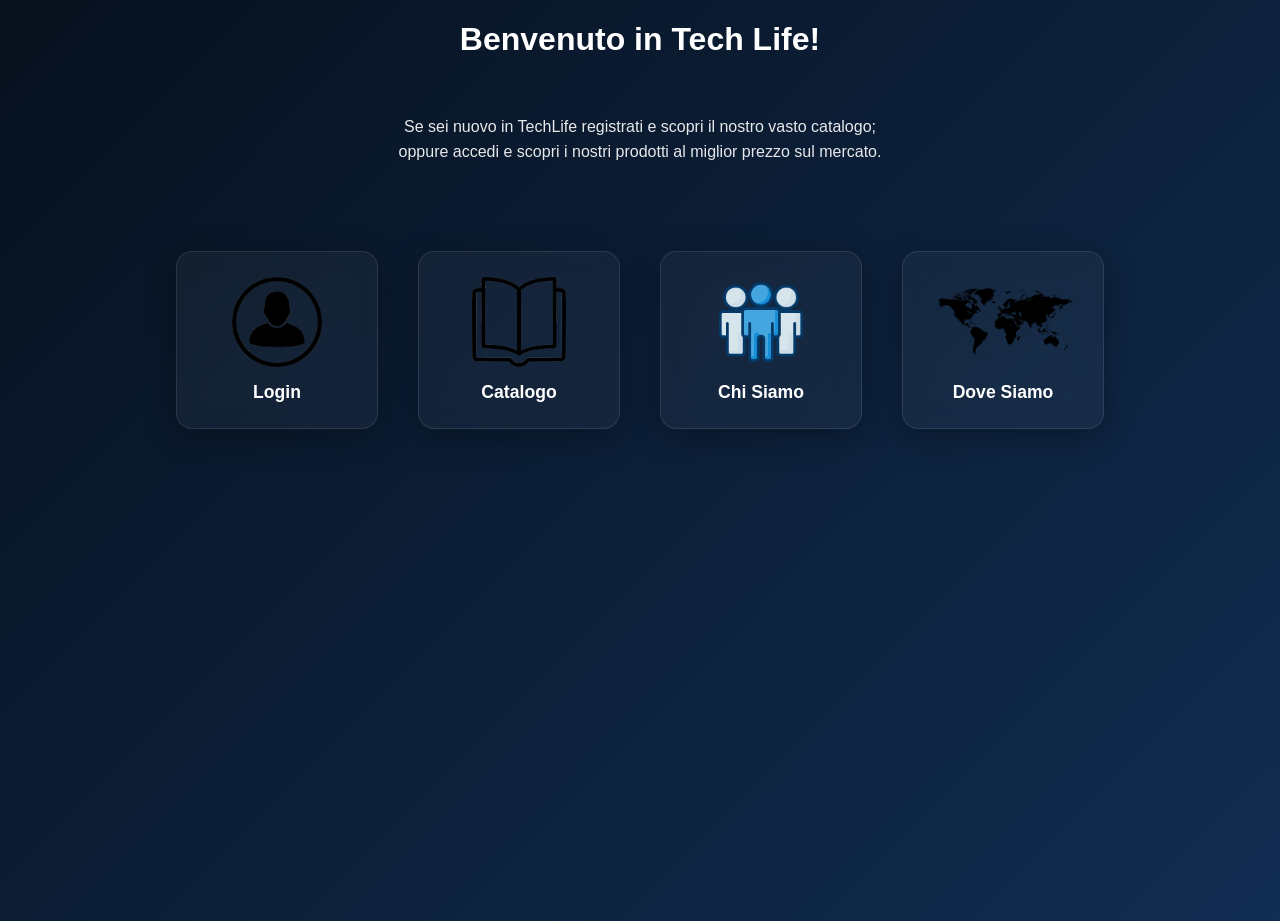
==== TechLife/WebContent/index.html @ 09d902e9 "creazione pagina dove siamo creazione pagina dove siamo e aggiornamento foglio di stile" ====
<!DOCTYPE html>
<html>
	<head>
		<meta charset="UTF-8">
		<title>Tech Life Home</title>
		<link type="text/css" rel="stylesheet" href="style.css">
	</head>
	<body>
		<h1>Benvenuto in Tech Life!</h1><br>
		<p>Se sei nuovo in TechLife registrati e scopri il nostro vasto catalogo;<br>
		oppure accedi e scopri i nostri prodotti al miglior prezzo sul mercato.<br><br>
		<div id="container">
		
			<div class="divHome">
				<a href="login.jsp">
				<img src="img/profilo.png" alt="Login">
				<span>Login</span></a>
			</div>
			
			<div class="divHome">
				<a href="/catalogo.jsp">
				<img src="img/catalogo.png" alt="Catalogo">
				<span>Catalogo</span></a>
			</div>
			
			<div class="divHome">
				<a href="chi siamo.html">
				<img src="img/chisiamoblu.png" alt="Chi Siamo">
				<span>Chi Siamo</span></a>
			</div>
			
			<div class="divHome">
				<a href="dove siamo.html">
				<img src="img/mappa.png" alt="Dove Siamo">
				<span>Dove Siamo</span></a>
			</div>
		</div>
	</body>
</html>
---- TechLife/WebContent/style.css ----
/*pagina index*/
h1, p {
  text-align: center;
  font-family: Arial, sans-serif;
  color: #ffffff; 
}

p {
  margin-bottom: 40px;
  line-height: 1.6;
  opacity: 0.9;  
}

body {
  background: linear-gradient(135deg, #07111e 0%, #0c1f38 50%, #112d52 100%);
  min-height: 100vh;
  margin: 0;
  padding: 0;
}

#container {
  display: flex;
  justify-content: center;  
  gap: 40px;                
  max-width: 1000px;
  margin: 0 auto;            
  padding: 20px;
  flex-wrap: wrap;           
}


.divHome {
  flex: 1;                   
  min-width: 150px;          
  max-width: 200px;
  background: rgba(255, 255, 255, 0.04);       
  backdrop-filter: blur(12px);                  
  -webkit-backdrop-filter: blur(12px);          
  border-radius: 16px;                       
                             
  border: 1px solid rgba(255, 255, 255, 0.1);   
  box-shadow: 0 8px 32px 0 rgba(0, 0, 0, 0.3); 
  transition: all 0.3s ease;                    
}

.divHome a {
  display: flex;
  flex-direction: column;    
  align-items: center;       
  text-align: center;        
  text-decoration: none;     
  color: #ffffff;                               
  font-family: Arial, sans-serif;
  font-weight: bold;
  font-size: 1.1rem;
  transition: color 0.2s ease;  
  padding: 25px 15px;
  width:100%;
  box-sizing: border-box;
}

.divHome img {
  width: auto; 
  max-width: 140px;          
  height: 90px;              
  margin-bottom: 15px;       
  display: block;
  object-fit: contain;
}


.divHome:hover {
  transform: translateY(-8px);                  
  background: rgba(255, 255, 255, 0.09);       
  border-color: rgba(0, 150, 255, 0.5);        
  box-shadow: 0 12px 40px 0 rgba(0, 150, 255, 0.2); 
}

.divHome a:hover {
  color: #33a1ff;
}

/*pagina chi siamo*/

.hidden-start {
  display: none !important;
}


#mapcontainer {
  display: flex;
  width: 100%;
  max-width: 1200px;
  margin: 0 auto;
  padding: 20px;
  gap: 25px;
  box-sizing: border-box;
}


.map-wrapper {
  position: relative; 
  flex: 2;            
  height: 70vh;       
}


#map {
  width: 100%;
  height: 100%;       
  border-radius: 16px;         
  border: 1px solid rgba(255, 255, 255, 0.1); 
  box-shadow: 0 8px 32px 0 rgba(0, 0, 0, 0.4); 
  z-index: 1;         
}


#control {
  flex: 1;            
  background: rgba(255, 255, 255, 0.04);
  backdrop-filter: blur(12px);
  -webkit-backdrop-filter: blur(12px);
  border-radius: 16px;
  padding: 20px;
  border: 1px solid rgba(255, 255, 255, 0.1);
  box-shadow: 0 8px 32px 0 rgba(0, 0, 0, 0.3);
  height: 70vh;       
  box-sizing: border-box; 
  overflow-y: auto;       

  scrollbar-width: none;  /* Firefox */
  -ms-overflow-style: none;  /* IE e Edge */
}

/*Chrome, Safari e Opera */
#control::-webkit-scrollbar {
  display: none;
}

.loader {
  position: absolute;
  top: 50%;
  left: 50%;
  transform: translate(-50%, -50%);
  z-index: 9999;      
  background: rgba(7, 17, 30, 0.85); 
  backdrop-filter: blur(6px);
  -webkit-backdrop-filter: blur(6px);
  padding: 22px;
  border-radius: 50%; 
  border: 1px solid rgba(255, 255, 255, 0.2);
  box-shadow: 0 4px 25px rgba(0, 0, 0, 0.7);
  display: flex;
  justify-content: center;
  align-items: center;
}

.fa-spinner {
  font-size: 40px;
  color: #33a1ff !important;
}

.ecommerce-info-box {
  display: flex;
  flex-direction: column;
  align-items: center;
  text-align: center;
  height: 100%;
  justify-content: center; 
  padding: 10px;
  box-sizing: border-box;
}

.info-icon {
  font-size: 3rem;
  color: #33a1ff; 
  margin-bottom: 20px;
}

#control h2 {
  font-size: 1.6rem;
  color: #ffffff;
  margin: 0 0 15px 0;
  font-weight: bold;
}

.main-message {
  font-size: 1.25rem;
  color: #33a1ff; 
  font-weight: bold;
  line-height: 1.4;
  font-style: italic;
  margin: 0 0 20px 0;
}

.divider {
  width: 60%;
  height: 1px;
  background: linear-gradient(90deg, rgba(255,255,255,0) 0%, rgba(255,255,255,0.3) 50%, rgba(255,255,255,0) 100%);
  margin-bottom: 20px;
}

.sub-message {
  font-size: 0.95rem;
  color: #cccccc;
  line-height: 1.6;
  margin: 0 0 15px 0;
}

.text-error-container {
  max-width: 1200px;
  margin: 0 auto;
  padding: 0 20px;
  text-align: center;
}

#text {
  color: #ff4444;
  font-family: Arial, sans-serif;
  font-weight: bold;
  font-size: 1.1rem;
}

@media (max-width: 850px) {
  #mapcontainer {
    flex-direction: column;
  }
  .map-wrapper {
    height: 50vh;
  }
  #control {
    height: auto;
  }
}
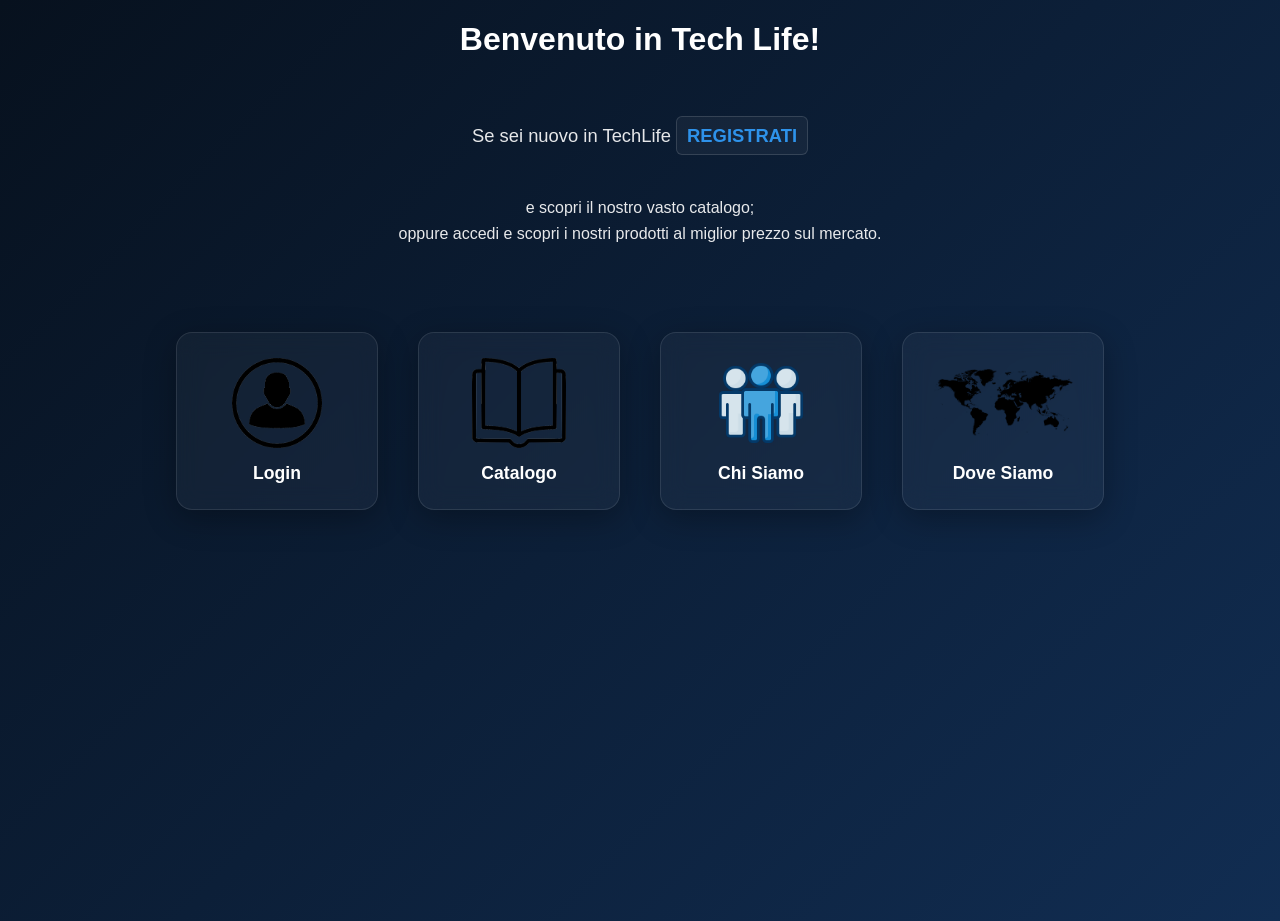
==== commit 761f683e: "Creazione pagina login Creazione pagina login.jsp e modifica foglio di stile" ====
--- a/TechLife/WebContent/index.html
+++ b/TechLife/WebContent/index.html
@@ -7,7 +7,8 @@
 	</head>
 	<body>
 		<h1>Benvenuto in Tech Life!</h1><br>
-		<p>Se sei nuovo in TechLife registrati e scopri il nostro vasto catalogo;<br>
+		<p class="welcometext">Se sei nuovo in TechLife <a id="register" href="registrazione.jsp">REGISTRATI</a>
+		<p>e scopri il nostro vasto catalogo;<br>
 		oppure accedi e scopri i nostri prodotti al miglior prezzo sul mercato.<br><br>
 		<div id="container">
 		
--- a/TechLife/WebContent/style.css
+++ b/TechLife/WebContent/style.css
@@ -1,4 +1,6 @@
-/*pagina index*/
+/* ==========================================
+   1. PAGINA INDEX
+   ========================================== */
 h1, p {
   text-align: center;
   font-family: Arial, sans-serif;
@@ -26,6 +28,13 @@
   margin: 0 auto;            
   padding: 20px;
   flex-wrap: wrap;           
+}
+
+.welcometext {
+  margin-bottom: 40px;
+  line-height: 1.8;
+  font-size: 1.15rem;
+  color: #ffffff;
 }
 
 
@@ -80,7 +89,174 @@
   color: #33a1ff;
 }
 
-/*pagina chi siamo*/
+#register{
+	display: inline-block;
+  padding: 2px 10px;                            
+  background: rgba(255, 255, 255, 0.05);       
+  backdrop-filter: blur(4px);                   
+  -webkit-backdrop-filter: blur(4px);
+  border: 1px solid rgba(255, 255, 255, 0.15);  
+  border-radius: 6px;                           
+  color: #33a1ff !important;                    
+  text-decoration: none;                       
+  font-weight: bold;
+  transition: all 0.2s ease;
+}
+
+#register:hover {
+  background: rgba(51, 161, 255, 0.15);         
+  border-color: #33a1ff;                        
+  color: #ffffff !important;                    
+  box-shadow: 0 0 12px rgba(51, 161, 255, 0.3); 
+  transform: translateY(-1px);                  
+}
+
+
+/* ==========================================
+   STILE PULSANTE "TORNA ALLA HOME" (LIQUID GLASS)
+   ========================================== */
+.nav-back {
+  max-width: 1200px;        
+  margin: 30px auto 0 auto;
+  padding: 0 20px;          
+  box-sizing: border-box;
+}
+
+.nav-back a {
+  display: inline-flex;
+  align-items: center;
+  gap: 10px;                    
+  background: rgba(255, 255, 255, 0.04);       
+  backdrop-filter: blur(10px);                  
+  -webkit-backdrop-filter: blur(10px);          
+  border: 1px solid rgba(255, 255, 255, 0.1);   
+  border-radius: 8px;                           
+  padding: 10px 20px;                           
+  color: #ffffff !important;                    
+  text-decoration: none;                        
+  font-family: Arial, sans-serif;
+  font-weight: bold;
+  font-size: 0.95rem;
+  box-shadow: 0 8px 24px rgba(0, 0, 0, 0.3);     
+  transition: all 0.25s ease;                  
+}
+
+
+.nav-back a:hover {
+  background: rgba(255, 255, 255, 0.09);       
+  border-color: rgba(0, 150, 255, 0.5);         
+  color: #33a1ff !important;                    
+  transform: translateX(-4px);                  
+  box-shadow: 0 8px 32px rgba(0, 150, 255, 0.15); 
+}
+
+
+
+
+/* ===================
+   3. PAGINA CHI SIAMO
+   =================== */
+
+
+#about-container {
+  max-width: 900px;
+  margin: 0 auto;
+  padding: 20px;
+  font-family: Arial, sans-serif;
+  box-sizing: border-box;
+}
+
+
+.about-card {
+  background: rgba(255, 255, 255, 0.04);
+  backdrop-filter: blur(12px);
+  -webkit-backdrop-filter: blur(12px);
+  border-radius: 16px;
+  padding: 40px;
+  border: 1px solid rgba(255, 255, 255, 0.1);
+  box-shadow: 0 8px 32px 0 rgba(0, 0, 0, 0.3);
+  margin-bottom: 35px;
+  box-sizing: border-box;
+}
+
+
+.about-card h2 {
+  color: #33a1ff !important; 
+  margin-top: 0;
+  font-size: 2rem;
+  margin-bottom: 20px;
+  text-align: left; 
+}
+
+
+.about-text {
+  text-align: left !important; 
+  color: #ffffff !important;   
+  font-size: 1.1rem;
+  line-height: 1.7;
+  margin-bottom: 20px;
+}
+
+
+.about-text strong {
+  color: #33a1ff !important; 
+}
+
+
+.values-grid {
+  display: flex;
+  gap: 20px;
+  flex-wrap: wrap;
+  width: 100%;
+}
+
+
+.value-item {
+  flex: 1;
+  min-width: 240px;
+  background: rgba(255, 255, 255, 0.03); 
+  backdrop-filter: blur(12px);
+  -webkit-backdrop-filter: blur(12px);
+  border-radius: 12px;
+  padding: 25px 20px;
+  border: 1px solid rgba(255, 255, 255, 0.08);
+  box-shadow: 0 4px 20px rgba(0, 0, 0, 0.2);
+  box-sizing: border-box;
+  text-align: center;
+}
+
+
+.value-item h3 {
+  color: #33a1ff !important; 
+  margin-top: 0;
+  font-size: 1.25rem;
+  margin-bottom: 12px;
+  font-weight: bold;
+}
+
+
+.value-item p {
+  font-size: 0.95rem;
+  color: #dddddd !important; 
+  line-height: 1.6;
+  margin: 0;
+  text-align: center !important; 
+}
+
+
+@media (max-width: 768px) {
+  .about-card {
+    padding: 25px 20px;
+  }
+  .value-item {
+    min-width: 100%; 
+  }
+}
+
+
+/* ====================
+   3. PAGINA DOVE SIAMO
+   ==================== */
 
 .hidden-start {
   display: none !important;
@@ -100,14 +276,15 @@
 
 .map-wrapper {
   position: relative; 
-  flex: 2;            
-  height: 70vh;       
+  flex: 2;
+  height: 70vh;     
+  min-height: 400px;  
 }
 
 
 #map {
   width: 100%;
-  height: 100%;       
+  height: 100% !important;
   border-radius: 16px;         
   border: 1px solid rgba(255, 255, 255, 0.1); 
   box-shadow: 0 8px 32px 0 rgba(0, 0, 0, 0.4); 
@@ -196,7 +373,8 @@
 .divider {
   width: 60%;
   height: 1px;
-  background: linear-gradient(90deg, rgba(255,255,255,0) 0%, rgba(255,255,255,0.3) 50%, rgba(255,255,255,0) 100%);
+  background: linear-gradient(90deg, rgba(255,255,255,0) 0%, 
+  	rgba(255,255,255,0.3) 50%, rgba(255,255,255,0) 100%);
   margin-bottom: 20px;
 }
 
@@ -223,12 +401,158 @@
 
 @media (max-width: 850px) {
   #mapcontainer {
-    flex-direction: column;
+    display: flex;
+    flex-direction: column; 
+    gap: 20px;
   }
+
   .map-wrapper {
-    height: 50vh;
+    width: 100%;
+    height: 400px;        
+    min-height: 400px;
   }
+
   #control {
-    height: auto;
+    width: 100%;
+    height: auto;         
+    min-height: auto;
   }
 }
+
+/* ================
+   5. PAGINA LOGIN 
+   ================ */
+
+
+.login-container-page {
+  display: flex;
+  justify-content: center;
+  align-items: center;
+  min-height: 70vh; 
+  padding: 20px;
+  box-sizing: border-box;
+}
+
+
+.login-card {
+  background: rgba(255, 255, 255, 0.04);
+  backdrop-filter: blur(12px);
+  -webkit-backdrop-filter: blur(12px);
+  border-radius: 16px;
+  padding: 40px 30px;
+  border: 1px solid rgba(255, 255, 255, 0.1);
+  box-shadow: 0 8px 32px 0 rgba(0, 0, 0, 0.4);
+  width: 100%;
+  max-width: 400px; 
+  box-sizing: border-box;
+}
+
+
+.login-card h2 {
+  color: #33a1ff !important;
+  margin-top: 0;
+  font-size: 1.8rem;
+  margin-bottom: 25px;
+  text-align: center;
+  font-family: Arial, sans-serif;
+}
+
+
+.input-group {
+  display: flex;
+  flex-direction: column;
+  align-items: flex-start; 
+  margin-bottom: 20px;
+  width: 100%;
+}
+
+.input-group label {
+  color: #ffffff;
+  font-family: Arial, sans-serif;
+  font-weight: bold;
+  font-size: 0.95rem;
+  margin-bottom: 8px;
+}
+
+
+.input-group input {
+  width: 100%;
+  padding: 12px 15px;
+  background: rgba(255, 255, 255, 0.05);
+  border: 1px solid rgba(255, 255, 255, 0.15);
+  border-radius: 8px;
+  color: #ffffff;
+  font-size: 1rem;
+  box-sizing: border-box;
+  transition: all 0.25s ease;
+}
+
+
+.input-group input:focus {
+  outline: none;
+  background: rgba(255, 255, 255, 0.1);
+  border-color: #33a1ff; 
+  box-shadow: 0 0 10px rgba(51, 161, 255, 0.3);
+}
+
+
+.button-group {
+  display: flex;
+  gap: 15px;
+  margin-top: 25px;
+  width: 100%;
+}
+
+
+.button-group input {
+  flex: 1;
+  padding: 12px;
+  font-size: 1rem;
+  font-weight: bold;
+  border-radius: 8px;
+  cursor: pointer;
+  transition: all 0.2s ease;
+  box-sizing: border-box;
+}
+
+
+.btn-submit {
+  background: #33a1ff;
+  border: 1px solid #33a1ff;
+  color: #07111e; 
+}
+.btn-submit:hover {
+  background: #55b2ff;
+  transform: translateY(-2px);
+  box-shadow: 0 4px 15px rgba(51, 161, 255, 0.4);
+}
+
+
+.btn-reset {
+  background: transparent;
+  border: 1px solid rgba(255, 255, 255, 0.2);
+  color: #ffffff;
+}
+.btn-reset:hover {
+  background: rgba(255, 255, 255, 0.1);
+  border-color: rgba(255, 255, 255, 0.4);
+}
+
+
+.register-text {
+  font-size: 0.95rem;
+  color: #cccccc !important;
+  text-align: center;
+  margin-top: 20px;
+}
+.register-text a {
+	color: #33a1ff;
+	text-decoration: none;
+	font-weight: bold;
+	transition: color 0.2s ease;
+}
+.register-text a:hover {
+  	color: #ffffff;
+  	text-decoration: underline;
+}
+
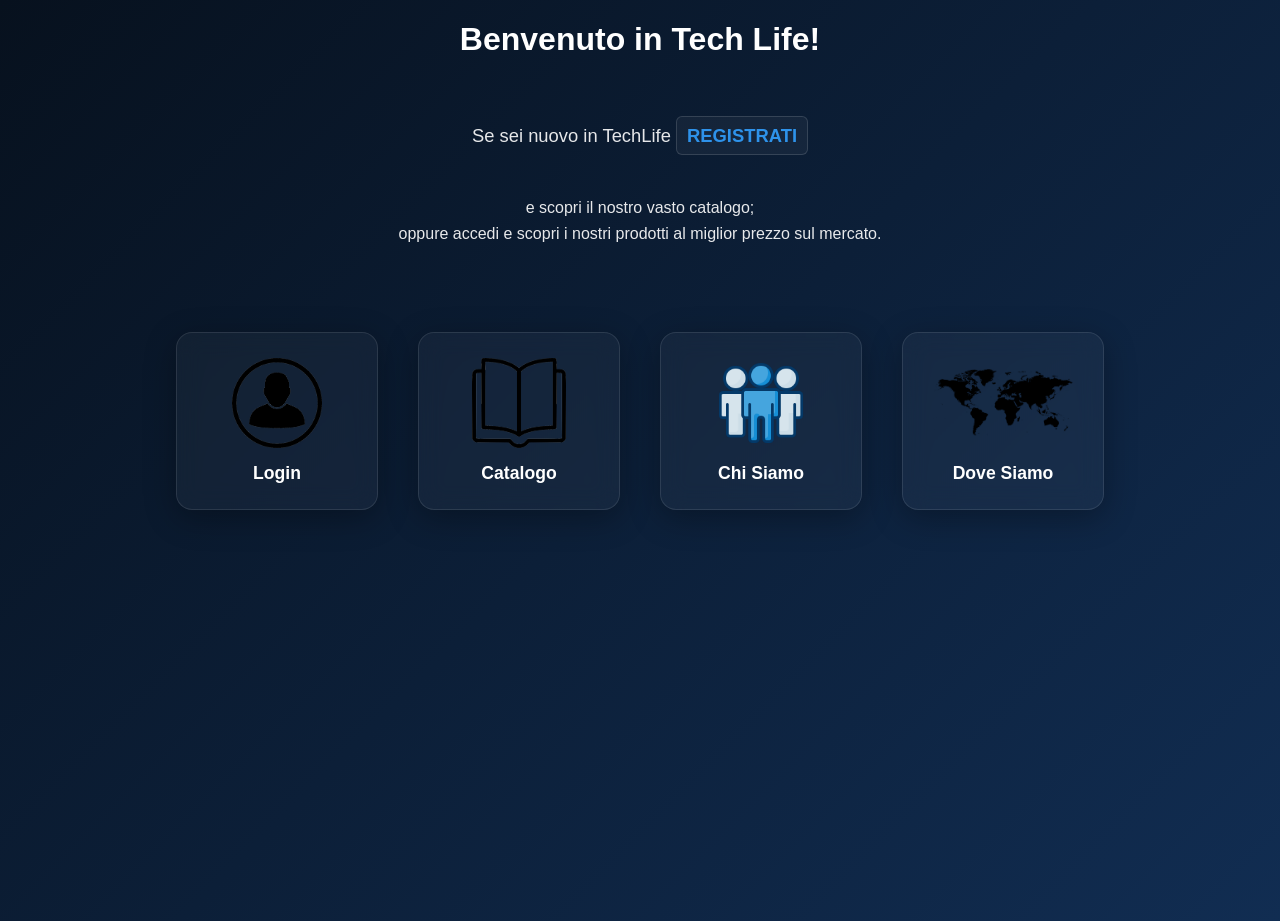
==== commit bf5c8531: "Creazione e Popolamento Catalogo Creazione pagina catalogo.jsp, popolazione database, import libreri" ====
--- a/TechLife/WebContent/index.html
+++ b/TechLife/WebContent/index.html
@@ -19,7 +19,7 @@
 			</div>
 			
 			<div class="divHome">
-				<a href="/catalogo.jsp">
+				<a href="catalogo.jsp">
 				<img src="img/catalogo.png" alt="Catalogo">
 				<span>Catalogo</span></a>
 			</div>
--- a/TechLife/WebContent/style.css
+++ b/TechLife/WebContent/style.css
@@ -1,6 +1,6 @@
-/* ==========================================
+/* ===============
    1. PAGINA INDEX
-   ========================================== */
+   =============== */
 h1, p {
   text-align: center;
   font-family: Arial, sans-serif;
@@ -111,10 +111,6 @@
   transform: translateY(-1px);                  
 }
 
-
-/* ==========================================
-   STILE PULSANTE "TORNA ALLA HOME" (LIQUID GLASS)
-   ========================================== */
 .nav-back {
   max-width: 1200px;        
   margin: 30px auto 0 auto;
@@ -154,7 +150,7 @@
 
 
 /* ===================
-   3. PAGINA CHI SIAMO
+   2. PAGINA CHI SIAMO
    =================== */
 
 
@@ -420,7 +416,7 @@
 }
 
 /* ================
-   5. PAGINA LOGIN 
+   4. PAGINA LOGIN 
    ================ */
 
 
@@ -556,3 +552,413 @@
   	text-decoration: underline;
 }
 
+
+#register-container {
+  max-width: 450px;
+  margin: 0 auto;
+  padding: 20px;
+  font-family: Arial, sans-serif;
+}
+
+/* =======================
+   5. PAGINA REGISTRAZIONE 
+   ======================= */
+   
+.register-card {
+  background: rgba(255, 255, 255, 0.04);
+  backdrop-filter: blur(12px);
+  -webkit-backdrop-filter: blur(12px);
+  border-radius: 16px;
+  padding: 35px;
+  border: 1px solid rgba(255, 255, 255, 0.1);
+  box-shadow: 0 8px 32px 0 rgba(0, 0, 0, 0.3);
+}
+
+.form-group {
+  display: flex;
+  flex-direction: column;
+  text-align: left;
+  margin-bottom: 20px;
+}
+
+.form-group label {
+  color: #ffffff;
+  font-size: 0.95rem;
+  font-weight: bold;
+  margin-bottom: 8px;
+}
+
+.form-group input, 
+.form-group select {
+  background: rgba(255, 255, 255, 0.07);
+  border: 1px solid rgba(255, 255, 255, 0.2);
+  border-radius: 8px;
+  padding: 12px;
+  color: #ffffff;
+  font-size: 1rem;
+  outline: none;
+  transition: all 0.2s ease;
+}
+
+.form-group select option {
+  background-color: #0c1f38;
+  color: #ffffff;
+}
+
+.form-group input:focus, 
+.form-group select:focus {
+  border-color: #33a1ff;
+  background: rgba(255, 255, 255, 0.12);
+  box-shadow: 0 0 8px rgba(51, 161, 255, 0.4);
+}
+
+
+.btn-register {
+  width: 100%;
+  background: linear-gradient(135deg, #0066cc 0%, #0052a3 100%);
+  color: #ffffff;
+  border: none;
+  border-radius: 8px;
+  padding: 14px;
+  font-size: 1.1rem;
+  font-weight: bold;
+  cursor: pointer;
+  transition: all 0.2s ease;
+  margin-top: 10px;
+  box-shadow: 0 4px 15px rgba(0, 102, 204, 0.3);
+}
+
+.btn-register:hover {
+  transform: translateY(-2px);
+  box-shadow: 0 6px 20px rgba(0, 102, 204, 0.5);
+  background: linear-gradient(135deg, #33a1ff 0%, #0066cc 100%);
+}
+
+.form-footer {
+  margin-top: 20px;
+  text-align: center;
+  color: #cccccc;
+  font-size: 0.9rem;
+}
+
+.form-footer a {
+  color: #33a1ff;
+  text-decoration: none;
+  font-weight: bold;
+}
+
+.form-footer a:hover {
+  text-decoration: underline;
+}
+
+.password-label-row {
+  display: flex;
+  justify-content: space-between;
+  align-items: center;
+  margin-bottom: 8px;
+}
+
+.password-label-row label {
+  margin-bottom: 0; 
+}
+
+#btn-generate {
+  background: transparent;
+  border: none;
+  color: #33a1ff;
+  font-size: 0.85rem;
+  font-weight: bold;
+  cursor: pointer;
+  padding: 0;
+  transition: color 0.2s ease;
+}
+
+#btn-generate:hover {
+  color: #ffffff;
+  text-decoration: underline;
+}
+
+.password-input-wrapper {
+  position: relative;
+  display: flex;
+  align-items: center;
+  width: 100%;
+}
+
+.password-input-wrapper input {
+  width: 100%;
+  padding-right: 45px; 
+  box-sizing: border-box;
+}
+
+#btn-toggle-password {
+  position: absolute;
+  right: 12px;
+  background: transparent;
+  border: none;
+  font-size: 1.1rem;
+  cursor: pointer;
+  padding: 0;
+  user-select: none;
+  transition: transform 0.1s ease;
+}
+
+#btn-toggle-password:hover {
+  transform: scale(1.1);
+}
+
+.registration-toggle {
+  display: flex;
+  justify-content: center;
+  gap: 15px;
+  margin-bottom: 25px;
+}
+
+.registration-toggle button {
+  background: rgba(255, 255, 255, 0.05);
+  border: 1px solid rgba(255, 255, 255, 0.15);
+  border-radius: 8px;
+  color: #ffffff;
+  padding: 12px 24px;
+  font-family: Arial, sans-serif;
+  font-size: 1rem;
+  font-weight: bold;
+  cursor: pointer;
+  transition: all 0.2s ease;
+}
+
+.registration-toggle button:hover {
+  background: rgba(255, 255, 255, 0.12);
+  border-color: rgba(51, 161, 255, 0.5);
+}
+
+.registration-toggle button.active {
+  background: linear-gradient(135deg, #0066cc 0%, #0052a3 100%);
+  border-color: transparent;
+  box-shadow: 0 4px 15px rgba(0, 102, 204, 0.4);
+}
+
+.form-group-checkbox {
+  display: flex;
+  align-items: center;
+  gap: 10px;
+  margin: 25px 0;
+  text-align: left;
+}
+
+.form-group-checkbox input[type="checkbox"] {
+  width: 18px;
+  height: 18px;
+  cursor: pointer;
+  accent-color: #33a1ff; 
+}
+
+.form-group-checkbox label {
+  color: #ffffff;
+  font-size: 0.95rem;
+  font-weight: bold;
+  cursor: pointer;
+  margin-bottom: 0; 
+}
+
+/* =================
+   6.PAGINA CATALOGO
+   ================= */
+
+
+#catalog-container {
+  display: grid;
+  grid-template-columns: repeat(auto-fill, minmax(250px, 1fr));
+  gap: 30px;
+  max-width: 1200px;
+  margin: 40px auto;
+  padding: 0 20px;
+}
+
+
+.no-products {
+  grid-column: 1 / -1;
+  text-align: center;
+  padding: 40px;
+  background: rgba(255, 255, 255, 0.02);
+  border-radius: 12px;
+}
+
+
+.product-card {
+  background: rgba(255, 255, 255, 0.04);
+  backdrop-filter: blur(12px);
+  -webkit-backdrop-filter: blur(12px);
+  border-radius: 16px;
+  padding: 20px;
+  border: 1px solid rgba(255, 255, 255, 0.1);
+  box-shadow: 0 8px 32px 0 rgba(0, 0, 0, 0.2);
+  display: flex;
+  flex-direction: column;
+  justify-content: space-between; 
+  transition: all 0.3s ease;
+}
+
+
+.product-card:hover {
+  transform: translateY(-8px);
+  background: rgba(255, 255, 255, 0.07);
+  border-color: rgba(51, 161, 255, 0.4);
+  box-shadow: 0 12px 40px 0 rgba(0, 150, 255, 0.15);
+}
+
+
+.product-details-link {
+  text-decoration: none;
+  color: #ffffff;
+  display: block;
+}
+
+
+.product-image-wrapper {
+  width: 100%;
+  height: 180px;
+  display: flex;
+  justify-content: center;
+  align-items: center;
+  margin-bottom: 15px;
+  overflow: hidden;
+}
+
+.product-image {
+  max-width: 100%;
+  max-height: 100%;
+  object-fit: contain; 
+  transition: transform 0.3s ease;
+}
+
+
+.product-card:hover .product-image {
+  transform: scale(1.05);
+}
+
+.product-title {
+  font-size: 1.2rem;
+  margin: 10px 0;
+  color: #ffffff;
+  font-weight: bold;
+  text-align: left;
+}
+
+.product-description {
+  font-size: 0.9rem;
+  color: #cccccc;
+  line-height: 1.4;
+  margin-bottom: 20px;
+  text-align: left !important;
+  display: -webkit-box;
+  -webkit-line-clamp: 2; 
+  -webkit-box-orient: vertical;
+  overflow: hidden;
+}
+
+
+.product-footer {
+  display: flex;
+  justify-content: space-between;
+  align-items: center;
+  margin-top: auto; 
+  padding-top: 15px;
+  border-top: 1px solid rgba(255, 255, 255, 0.08);
+}
+
+.product-price {
+  font-size: 1.3rem;
+  font-weight: bold;
+  color: #33a1ff; 
+}
+
+
+.btn-cart {
+  background: linear-gradient(135deg, #0066cc 0%, #0052a3 100%);
+  color: #ffffff;
+  border: none;
+  border-radius: 6px;
+  padding: 8px 16px;
+  font-size: 0.95rem;
+  font-weight: bold;
+  cursor: pointer;
+  transition: all 0.2s ease;
+}
+
+.btn-cart:hover {
+  background: linear-gradient(135deg, #33a1ff 0%, #0066cc 100%);
+  transform: scale(1.05);
+}
+
+.navbar-top {
+  display: flex;
+  justify-content: space-between; 
+  align-items: center;            
+  max-width: 1200px;              
+  margin: 0 auto;
+  padding: 20px;
+  box-sizing: border-box;
+}
+
+.nav-link-home {
+  color: #33a1ff;
+  text-decoration: none;
+  font-family: Arial, sans-serif;
+  font-weight: bold;
+  font-size: 1rem;
+  transition: color 0.2s ease;
+}
+
+.nav-link-home:hover {
+  color: #ffffff;
+}
+
+.nav-cart-block {
+  display: flex;
+  align-items: center;
+  gap: 10px;
+  text-decoration: none;
+  color: #ffffff;
+  background: rgba(255, 255, 255, 0.05); 
+  border: 1px solid rgba(255, 255, 255, 0.12);
+  padding: 8px 16px;
+  border-radius: 20px;                    
+  transition: all 0.2s ease;
+  font-family: Arial, sans-serif;
+}
+
+.nav-cart-block:hover {
+  background: rgba(255, 255, 255, 0.12);
+  border-color: #33a1ff;
+  transform: translateY(-1px);
+}
+
+.navbar-cart-icon {
+  width: 20px;
+  height: 20px;
+  stroke: #33a1ff; 
+  transition: stroke 0.2s ease;
+}
+
+.nav-cart-block:hover .navbar-cart-icon {
+  stroke: #ffffff; 
+}
+
+.cart-label {
+  font-weight: bold;
+  font-size: 0.95rem;
+}
+
+.cart-badge {
+  background-color: #ff3b30; 
+  color: #ffffff;
+  font-size: 0.75rem;
+  font-weight: bold;
+  padding: 2px 7px;
+  border-radius: 50%;
+  display: flex;
+  align-items: center;
+  justify-content: center;
+  min-width: 14px;
+}
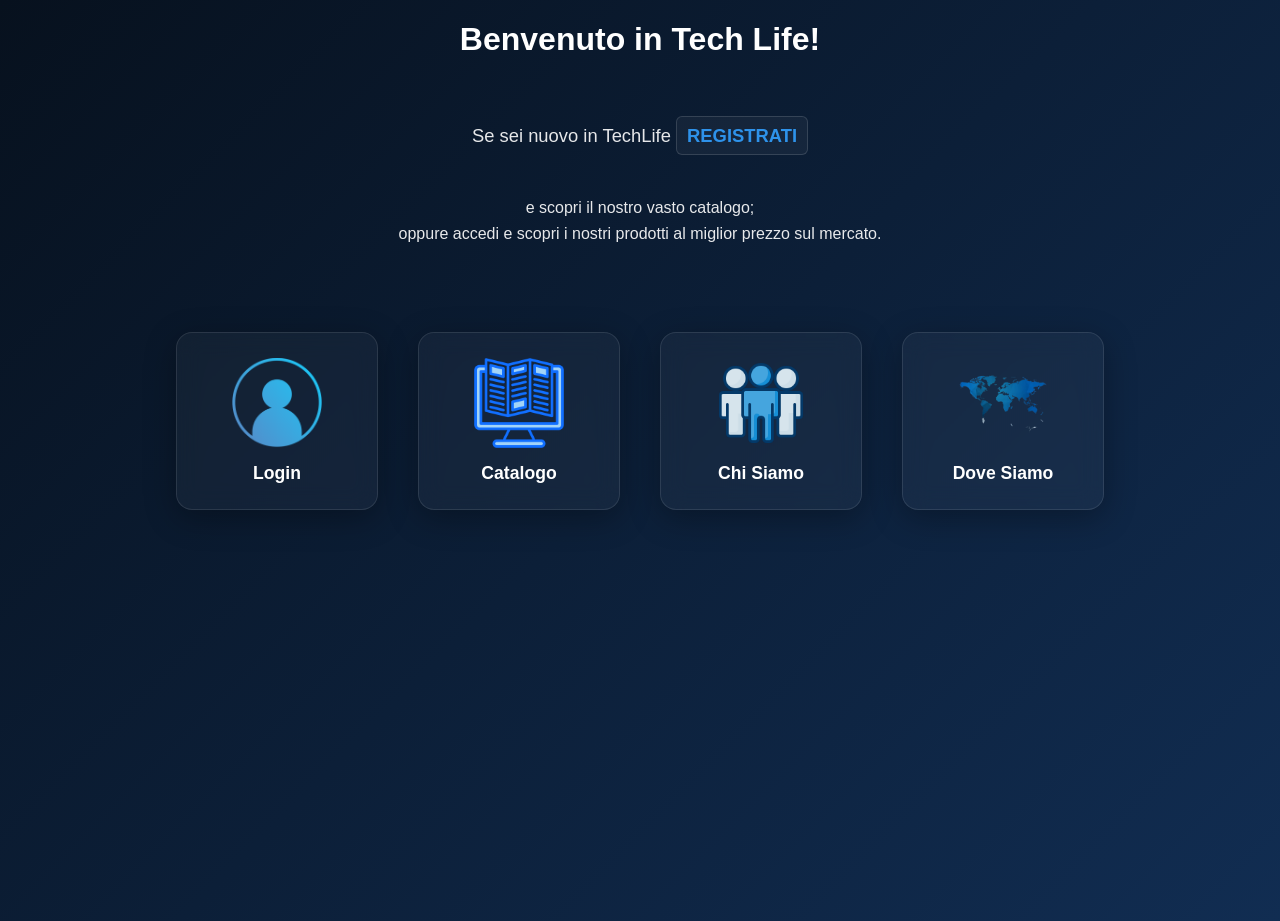
==== commit 8965db5a: "correzione bug, cambio icone e nuova cartella correzione bug in dove siamo.html, cambio icone in ind" ====
--- a/TechLife/WebContent/index.html
+++ b/TechLife/WebContent/index.html
@@ -14,25 +14,25 @@
 		
 			<div class="divHome">
 				<a href="login.jsp">
-				<img src="img/profilo.png" alt="Login">
+				<img src="img/index/profiloblu.png" alt="Login">
 				<span>Login</span></a>
 			</div>
 			
 			<div class="divHome">
 				<a href="catalogo.jsp">
-				<img src="img/catalogo.png" alt="Catalogo">
+				<img src="img/index/catalogoblu.png" alt="Catalogo">
 				<span>Catalogo</span></a>
 			</div>
 			
 			<div class="divHome">
 				<a href="chi siamo.html">
-				<img src="img/chisiamoblu.png" alt="Chi Siamo">
+				<img src="img/index/chisiamoblu.png" alt="Chi Siamo">
 				<span>Chi Siamo</span></a>
 			</div>
 			
 			<div class="divHome">
 				<a href="dove siamo.html">
-				<img src="img/mappa.png" alt="Dove Siamo">
+				<img src="img/index/mappablu.png" alt="Dove Siamo">
 				<span>Dove Siamo</span></a>
 			</div>
 		</div>
